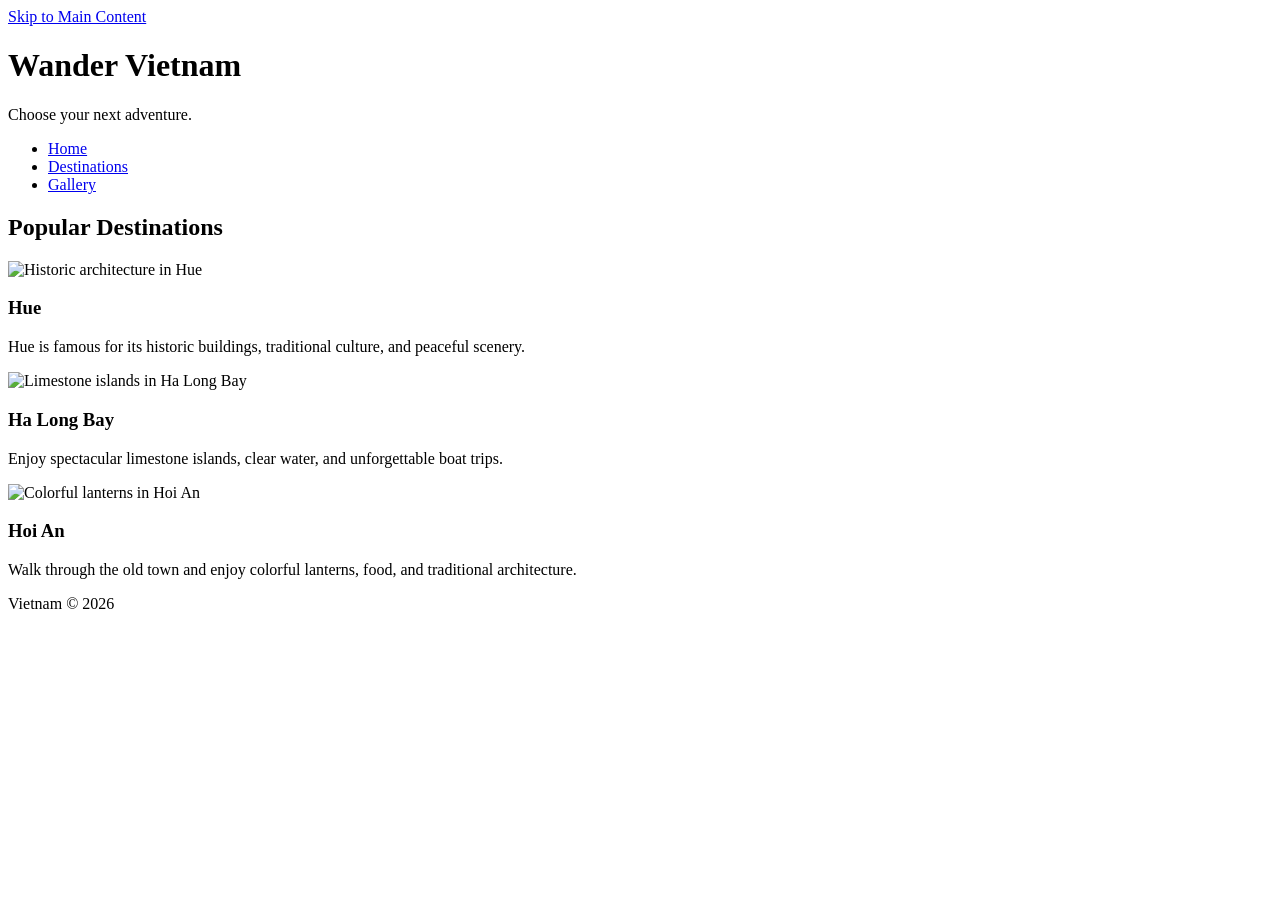
==== destinations.html @ f648616a "Add destinations.html with popular destinations content" ====
<!DOCTYPE html>
<html lang="en">
<head>
    <meta charset="UTF-8">
    <meta name="viewport" content="width=device-width, initial-scale=1.0">
    <title>Destinations</title>
    <link rel="stylesheet" href="style.css">
</head>

<body>

<a class="skip-link" href="#main-content">Skip to Main Content</a>

<header>
    <h1>Wander Vietnam</h1>
    <p>Choose your next adventure.</p>

    <nav aria-label="Main navigation">
        <ul>
            <li><a href="index.html">Home</a></li>
            <li><a href="destinations.html">Destinations</a></li>
            <li><a href="gallery.html">Gallery</a></li>
        </ul>
    </nav>
</header>

<main id="main-content">

    <section>
        <h2>Popular Destinations</h2>

        <div class="card-grid">

            <article class="card">
                <img src="images/hue.jpg"
                     alt="Historic architecture in Hue">
                <h3>Hue</h3>
                <p>
                    Hue is famous for its historic buildings,
                    traditional culture, and peaceful scenery.
                </p>
            </article>

            <article class="card">
                <img src="images/halong.jpg"
                     alt="Limestone islands in Ha Long Bay">
                <h3>Ha Long Bay</h3>
                <p>
                    Enjoy spectacular limestone islands,
                    clear water, and unforgettable boat trips.
                </p>
            </article>

            <article class="card">
                <img src="images/hoian.jpg"
                     alt="Colorful lanterns in Hoi An">
                <h3>Hoi An</h3>
                <p>
                    Walk through the old town and enjoy
                    colorful lanterns, food, and traditional architecture.
                </p>
            </article>

        </div>
    </section>

</main>

<footer>
    <p>Vietnam &copy; 2026</p>
</footer>

</body>
</html>
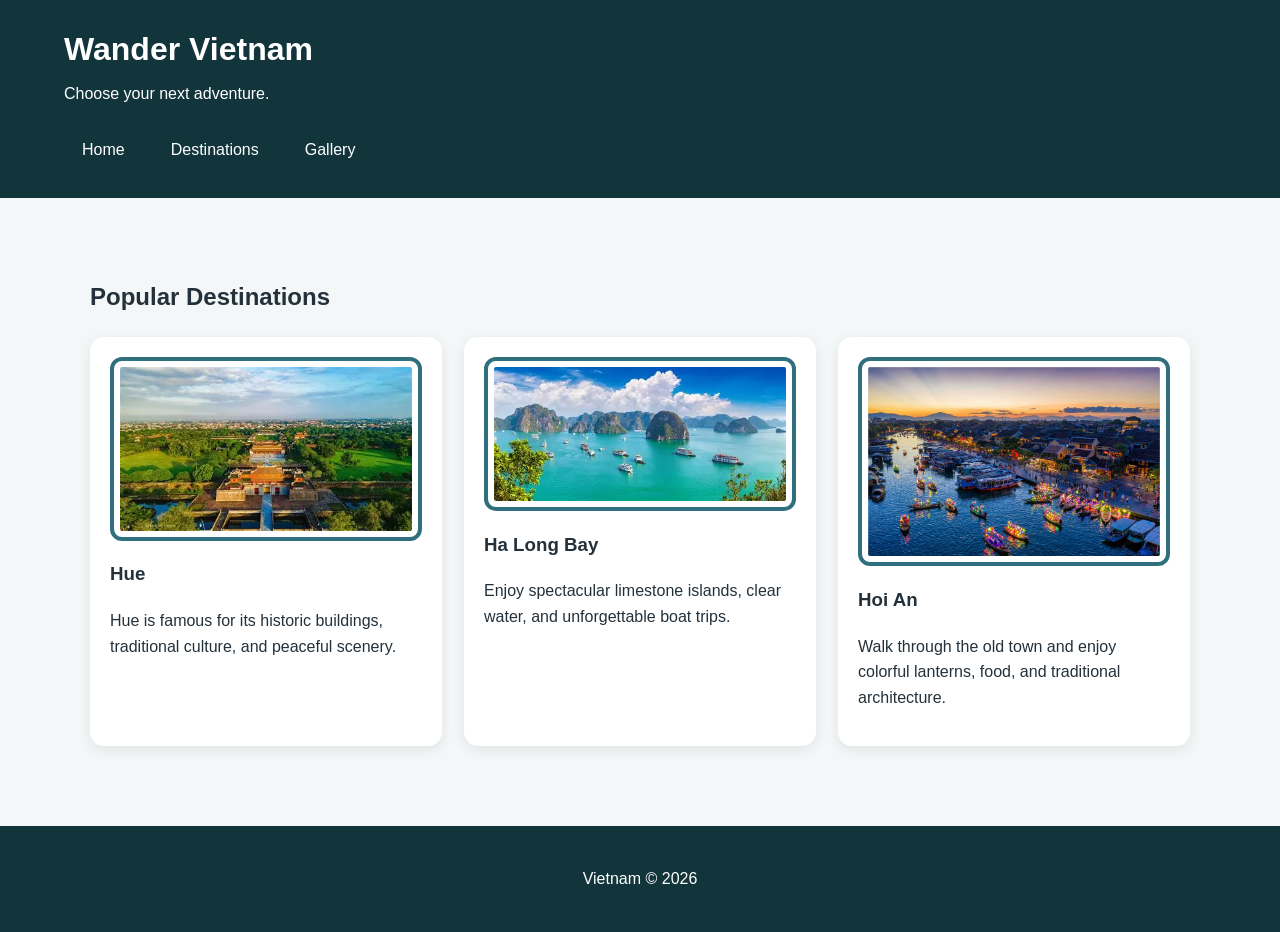
==== commit b9431ef7: "Update destinations.html" ====
--- a/destinations.html
+++ b/destinations.html
@@ -33,7 +33,7 @@
         <div class="card-grid">
 
             <article class="card">
-                <img src="images/hue.jpg"
+                <img src="images/hue.webp"
                      alt="Historic architecture in Hue">
                 <h3>Hue</h3>
                 <p>
@@ -43,7 +43,7 @@
             </article>
 
             <article class="card">
-                <img src="images/halong.jpg"
+                <img src="images/halong.webp"
                      alt="Limestone islands in Ha Long Bay">
                 <h3>Ha Long Bay</h3>
                 <p>
--- a/style.css
+++ b/style.css
@@ -0,0 +1,202 @@
+
+* {
+    box-sizing: border-box;
+}
+
+html {
+    scroll-behavior: smooth;
+}
+
+body {
+    margin: 0;
+    font-family: Arial, Helvetica, sans-serif;
+    line-height: 1.6;
+    color: #24313a;
+    background-color: #f4f7f8;
+}
+
+/* Skip to Main Content */
+.skip-link {
+    position: absolute;
+    left: -9999px;
+    top: 10px;
+    padding: 10px 16px;
+    background-color: white;
+    color: #12343b;
+    border: 2px solid #12343b;
+    border-radius: 6px;
+    z-index: 1000;
+}
+
+.skip-link:focus {
+    left: 10px;
+}
+
+/* Header */
+header {
+    background-color: #12343b;
+    color: white;
+    padding: 24px 5%;
+}
+
+header h1 {
+    margin: 0 0 6px;
+    font-size: 2rem;
+}
+
+header p {
+    margin: 0;
+}
+
+/* Navigation - FLEX */
+nav {
+    margin-top: 18px;
+}
+
+nav ul {
+    display: flex;
+    flex-wrap: wrap;
+    gap: 10px;
+    list-style: none;
+    padding: 0;
+    margin: 0;
+}
+
+nav a {
+    display: block;
+    padding: 10px 16px;
+    color: white;
+    text-decoration: none;
+    border: 2px solid transparent;
+    border-radius: 8px;
+    transition: 0.2s;
+}
+
+nav a:hover,
+nav a:focus {
+    background-color: #2f6f7e;
+    border-color: white;
+    transform: translateY(-2px);
+}
+
+/* Main */
+main {
+    width: 90%;
+    max-width: 1100px;
+    margin: 0 auto;
+    padding: 40px 0;
+}
+
+section {
+    margin-top: 40px;
+}
+
+/* HERO - GRID */
+.hero {
+    display: grid;
+    grid-template-columns: repeat(2, minmax(0, 1fr));
+    gap: 30px;
+    align-items: center;
+}
+
+/* CARD GRID */
+.card-grid {
+    display: grid;
+    grid-template-columns: repeat(3, minmax(0, 1fr));
+    gap: 22px;
+}
+
+.card {
+    background-color: white;
+    padding: 20px;
+    border-radius: 14px;
+    box-shadow: 0 4px 14px rgba(0, 0, 0, 0.08);
+}
+
+/* IMAGE BOX MODEL */
+img {
+    display: block;
+    width: 100%;
+    height: auto;
+
+    border: 4px solid #2f6f7e;
+    padding: 6px;
+    border-radius: 12px;
+
+    background-color: white;
+}
+
+/* GALLERY - FLEX */
+.gallery {
+    display: flex;
+    flex-wrap: wrap;
+    gap: 20px;
+    justify-content: center;
+}
+
+.gallery figure {
+    flex: 1 1 280px;
+    max-width: 340px;
+    margin: 0;
+    background-color: white;
+    padding: 14px;
+    border-radius: 12px;
+}
+
+/* NTH-CHILD SELECTOR */
+.gallery figure:nth-child(even) {
+    border-radius: 28px 8px 28px 8px;
+}
+
+/* HOVER EFFECT */
+.gallery img {
+    transition: transform 0.2s ease;
+}
+
+.gallery img:hover {
+    transform: scale(1.03);
+}
+
+figcaption {
+    margin-top: 10px;
+    font-weight: bold;
+}
+
+/* BUTTON */
+.button {
+    display: inline-block;
+    margin-top: 12px;
+    padding: 10px 18px;
+    background-color: #d66a3d;
+    color: white;
+    text-decoration: none;
+    border-radius: 8px;
+    transition: 0.2s;
+}
+
+.button:hover,
+.button:focus {
+    background-color: #a94722;
+    transform: translateY(-2px);
+}
+
+/* FOOTER */
+footer {
+    margin-top: 40px;
+    padding: 24px 5%;
+    background-color: #12343b;
+    color: white;
+    text-align: center;
+}
+
+/* RESPONSIVE */
+@media (max-width: 750px) {
+    .hero,
+    .card-grid {
+        grid-template-columns: 1fr;
+    }
+
+    header h1 {
+        font-size: 1.6rem;
+    }
+}
